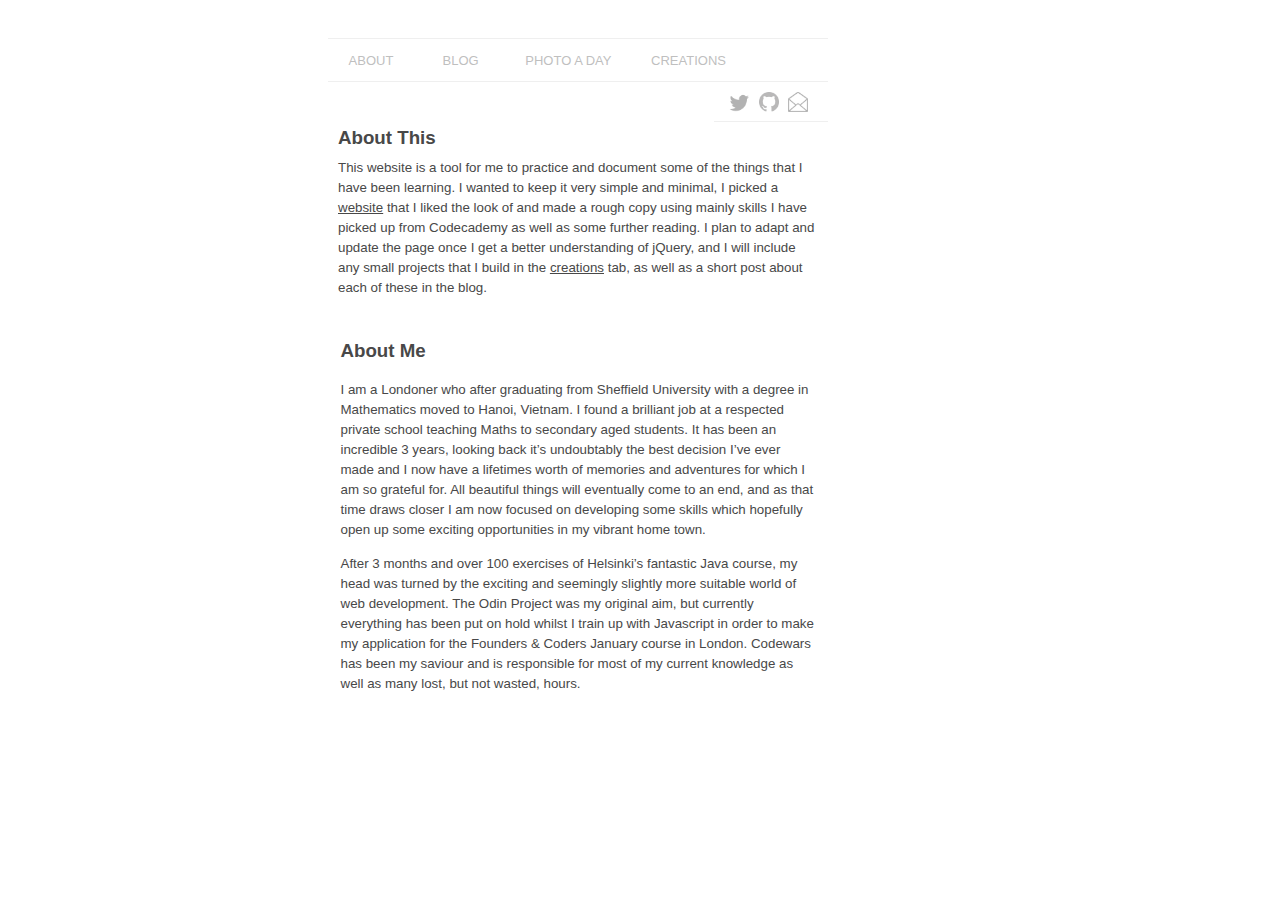
==== index.html @ 270347c7 "initial upload backup" ====
<head>
  <link rel="stylesheet" type="text/css" href="css/stylesheet.css">
  <title>About Jack</title>
</head>
<body>
  <div id="usable">

    <div id="nav">
      <ul>
          <li><a href="#">About</a></li>
          <li><a href="blog.html">Blog</a></li>
          <li><a href="photo-a-day.html">Photo a Day</a></li>
          <li><a href="creations.html">Creations</a></li>
      </ul>
    </div>
    <div id="under-nav">
      <div id="follow-buttons">
       <ul>
        <li><a href="https://twitter.com/JMurphyWeb?lang=en" target="_blank" title="Twitter"><img src="follow-icons/twitter.png"></a></li>

        <li><a href="https://github.com/JMurphyWeb" target="_blank" title="GitHub"><img src="follow-icons/github.png"></a></li>

        <li><a href="mailto:jmurphyweb@gmail.com" target="_blank" title="Email"><img src="follow-icons/email.png"></a></li>

      </ul>
    </div>
  </div>

  <div id="page-description">
    <h3>About This</h3>
    <p>This website is a tool for me to practice and document some of the things that I have been learning.  I wanted to keep it very simple and minimal, I picked a <a href=“http://www.theminimalists.com/”>website</a> that I liked the look of and made a rough copy using mainly skills I have picked up from Codecademy as well as some further reading.   I plan to adapt and update the page once I get a better understanding of jQuery, and I will include any small projects that I build in the <a href=“creations.html”>creations</a> tab, as well as a short post about each of these in the blog.</p>
  </div>

    
  <div id="content">
    <h3>About Me</h3>
    <p>I am a Londoner who after graduating from Sheffield University with a degree in Mathematics moved to Hanoi, Vietnam.  I found a brilliant job at a respected private school teaching Maths to secondary aged students. It has been an incredible 3 years, looking back it&#8217;s undoubtably the best decision I&#8217;ve ever made and I now have a lifetimes worth of memories and adventures for which I am so grateful for.  All beautiful things will eventually come to an end, and as that time draws closer I am now focused on developing some skills which hopefully open up some exciting opportunities in my vibrant home town.</p>

    <p>After 3 months and over 100 exercises of Helsinki&#8217;s fantastic Java course, my head was turned by the exciting and seemingly slightly more suitable world of web development.  The Odin Project was my original aim, but currently everything has been put on hold whilst I train up with Javascript in order to make my application for the Founders &amp; Coders January course in London.  Codewars has been my saviour and is responsible for most of my current knowledge as well as many lost, but not wasted, hours.</p>
    <br><br><br>
  </div>  
</div>
</body>
</html>
---- css/stylesheet.css ----
*{
  font-family: sans-serif;
  color: #484848;
}
#usable{
  position: absolute;
  width: 500px;
  height: 900px;
  margin-left: 25%;
  margin-right: auto;
}

#nav {
  margin-top: 30px;
  border-top: solid #efefef 1px;
  border-bottom: solid #efefef 1px;
}

#nav ul{
  list-style-type: none;
  padding: 0px;
  margin: 0px;
  font-size: small;
}

#nav li {
  display: inline-block;
  border-top: solid white 1px;

}

#nav a {
  display: inline-block;
  min-width: 50px;
  text-align: center;
  margin-right: 5px;
  margin-left: 5px;
  padding: 13px;
  text-decoration: none;
  text-transform: uppercase;
  color: #BFBFBF;
}

#nav li:hover {
  border-top: solid #484848 1px;
}

#nav a:hover {
  color: #484848;
}


#follow-buttons ul{
  float: right;
  list-style-type: none;
  padding: 0px 15px 5px 15px;
  margin-top: 0px;
  margin-right: 0px;
  border-bottom: solid #efefef 1px;
}

#follow-buttons li{
  display: inline-block;
  padding-right: 5px;
}

#follow-buttons img{
  width: 20px;
  opacity: 0.3;
}
#follow-buttons img:hover{
  opacity: 0.8;
}
#under-nav{
  margin-top: 10px;
  height: 15px;
}

#page-description{
  margin: 10px 10px 0px 10px;
  min-height: 30px;
}
#page-description p{
  line-height: 20px;
  font-size: smaller;
  margin-top: -10px;
  padding: 0px;
}
#page-description h3{
  margin-right: 140px;
  margin-top: 20px;
}


#content{
  width: 95%;
  height: 500px;
  margin: auto;
  padding-top: 10px;
}


#content p{
  color: #484848;
  line-height: 20px;
  font-size: smaller;
}
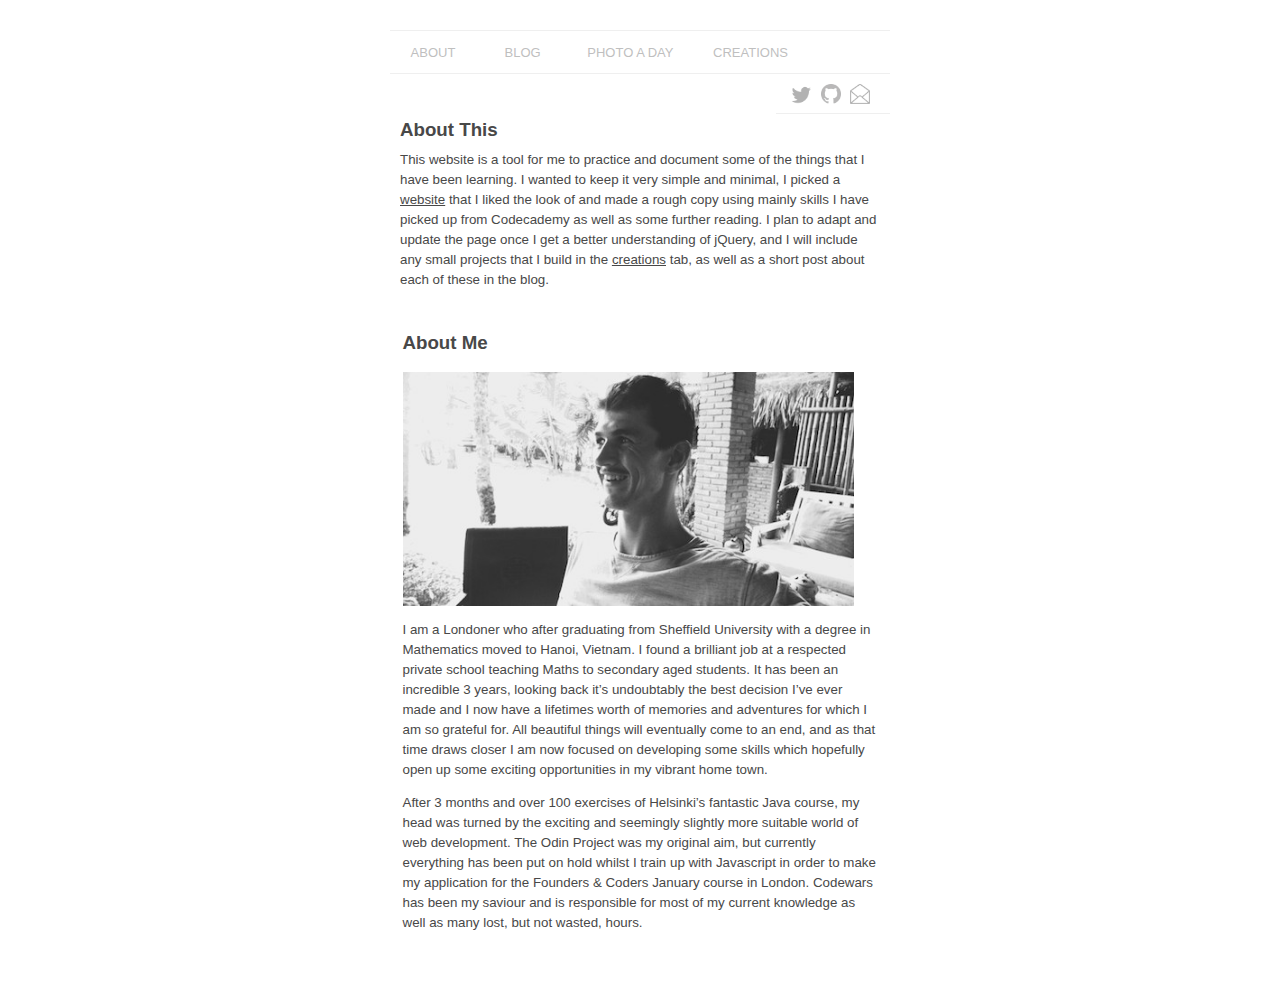
==== commit 34f66e63: "add files" ====
--- a/index.html
+++ b/index.html
@@ -35,6 +35,8 @@
     
   <div id="content">
     <h3>About Me</h3>
+    <img style="width: 95%" src="about.jpg"></img>
+
     <p>I am a Londoner who after graduating from Sheffield University with a degree in Mathematics moved to Hanoi, Vietnam.  I found a brilliant job at a respected private school teaching Maths to secondary aged students. It has been an incredible 3 years, looking back it&#8217;s undoubtably the best decision I&#8217;ve ever made and I now have a lifetimes worth of memories and adventures for which I am so grateful for.  All beautiful things will eventually come to an end, and as that time draws closer I am now focused on developing some skills which hopefully open up some exciting opportunities in my vibrant home town.</p>
 
     <p>After 3 months and over 100 exercises of Helsinki&#8217;s fantastic Java course, my head was turned by the exciting and seemingly slightly more suitable world of web development.  The Odin Project was my original aim, but currently everything has been put on hold whilst I train up with Javascript in order to make my application for the Founders &amp; Coders January course in London.  Codewars has been my saviour and is responsible for most of my current knowledge as well as many lost, but not wasted, hours.</p>
--- a/css/stylesheet.css
+++ b/css/stylesheet.css
@@ -3,11 +3,9 @@
   color: #484848;
 }
 #usable{
-  position: absolute;
+  position: relative;
   width: 500px;
-  height: 900px;
-  margin-left: 25%;
-  margin-right: auto;
+  margin:auto;
 }
 
 #nav {
@@ -86,6 +84,7 @@
   margin-top: -10px;
   padding: 0px;
 }
+
 #page-description h3{
   margin-right: 140px;
   margin-top: 20px;
